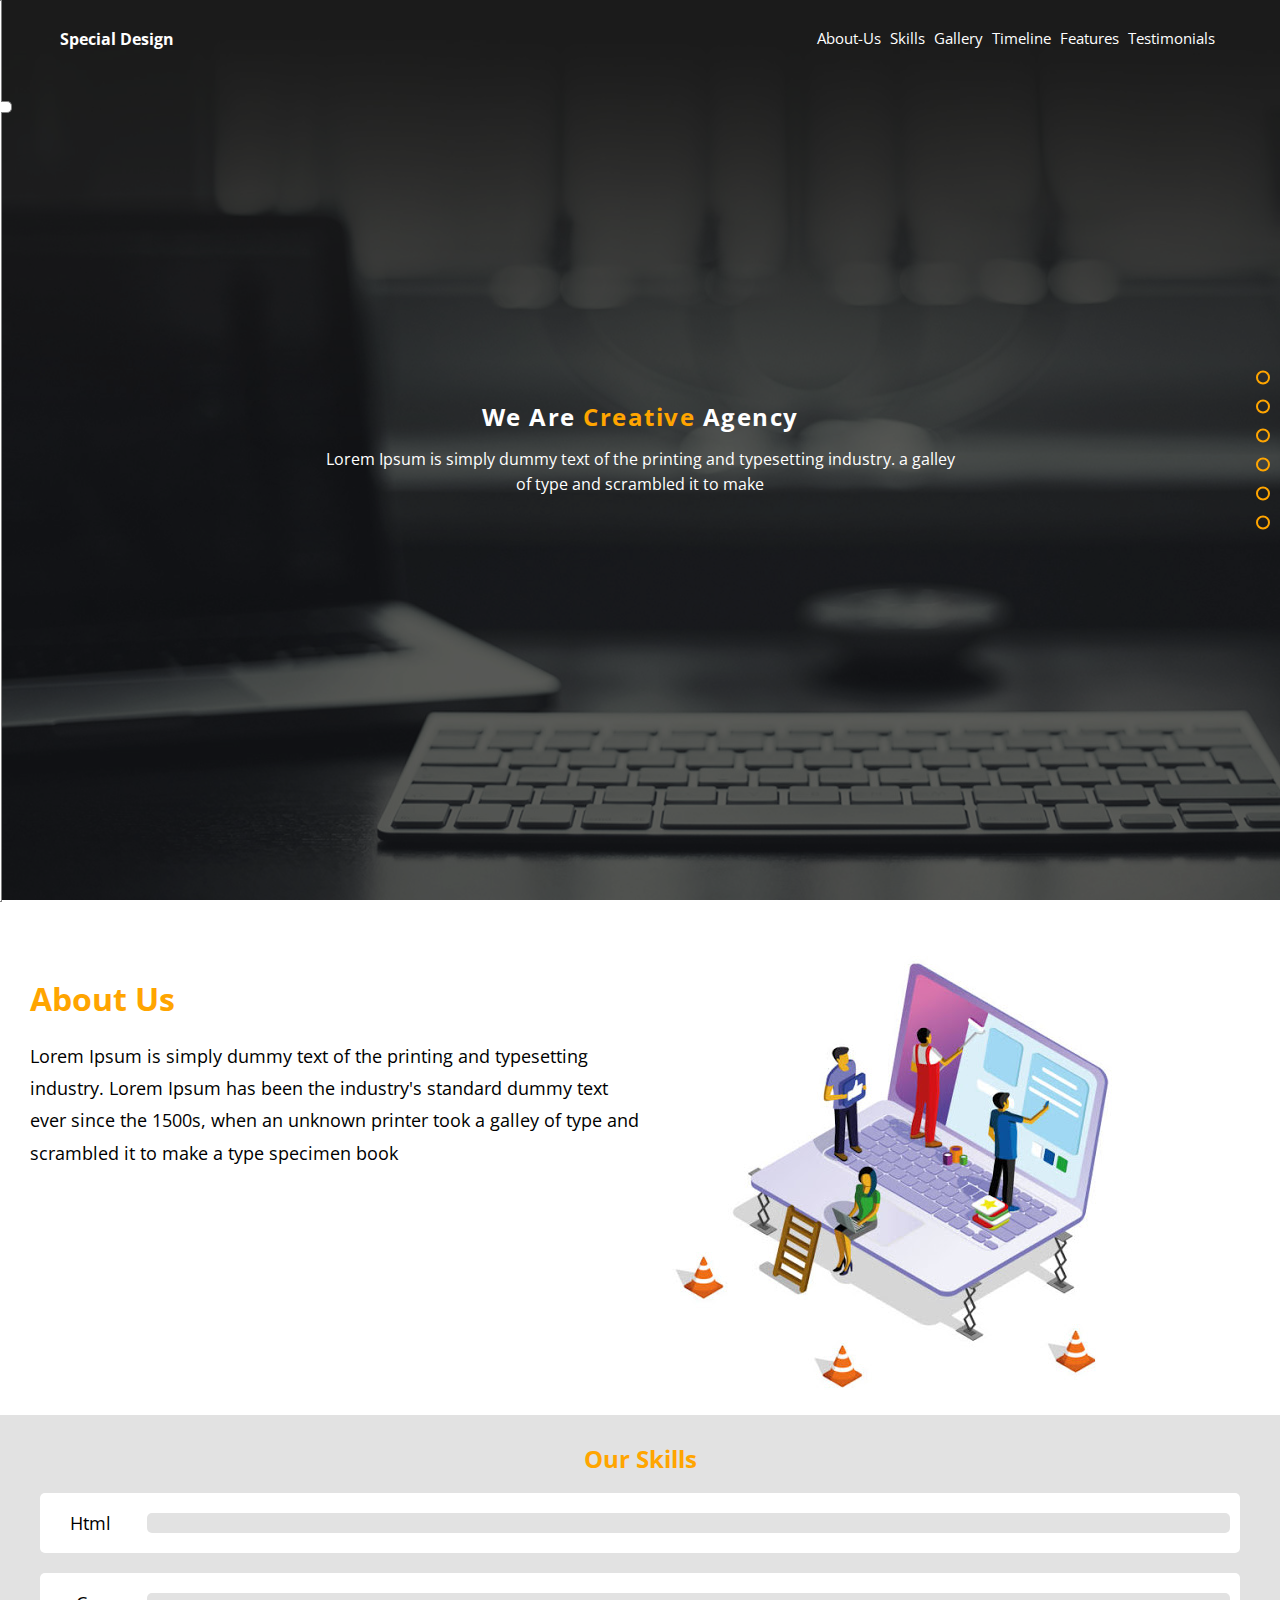
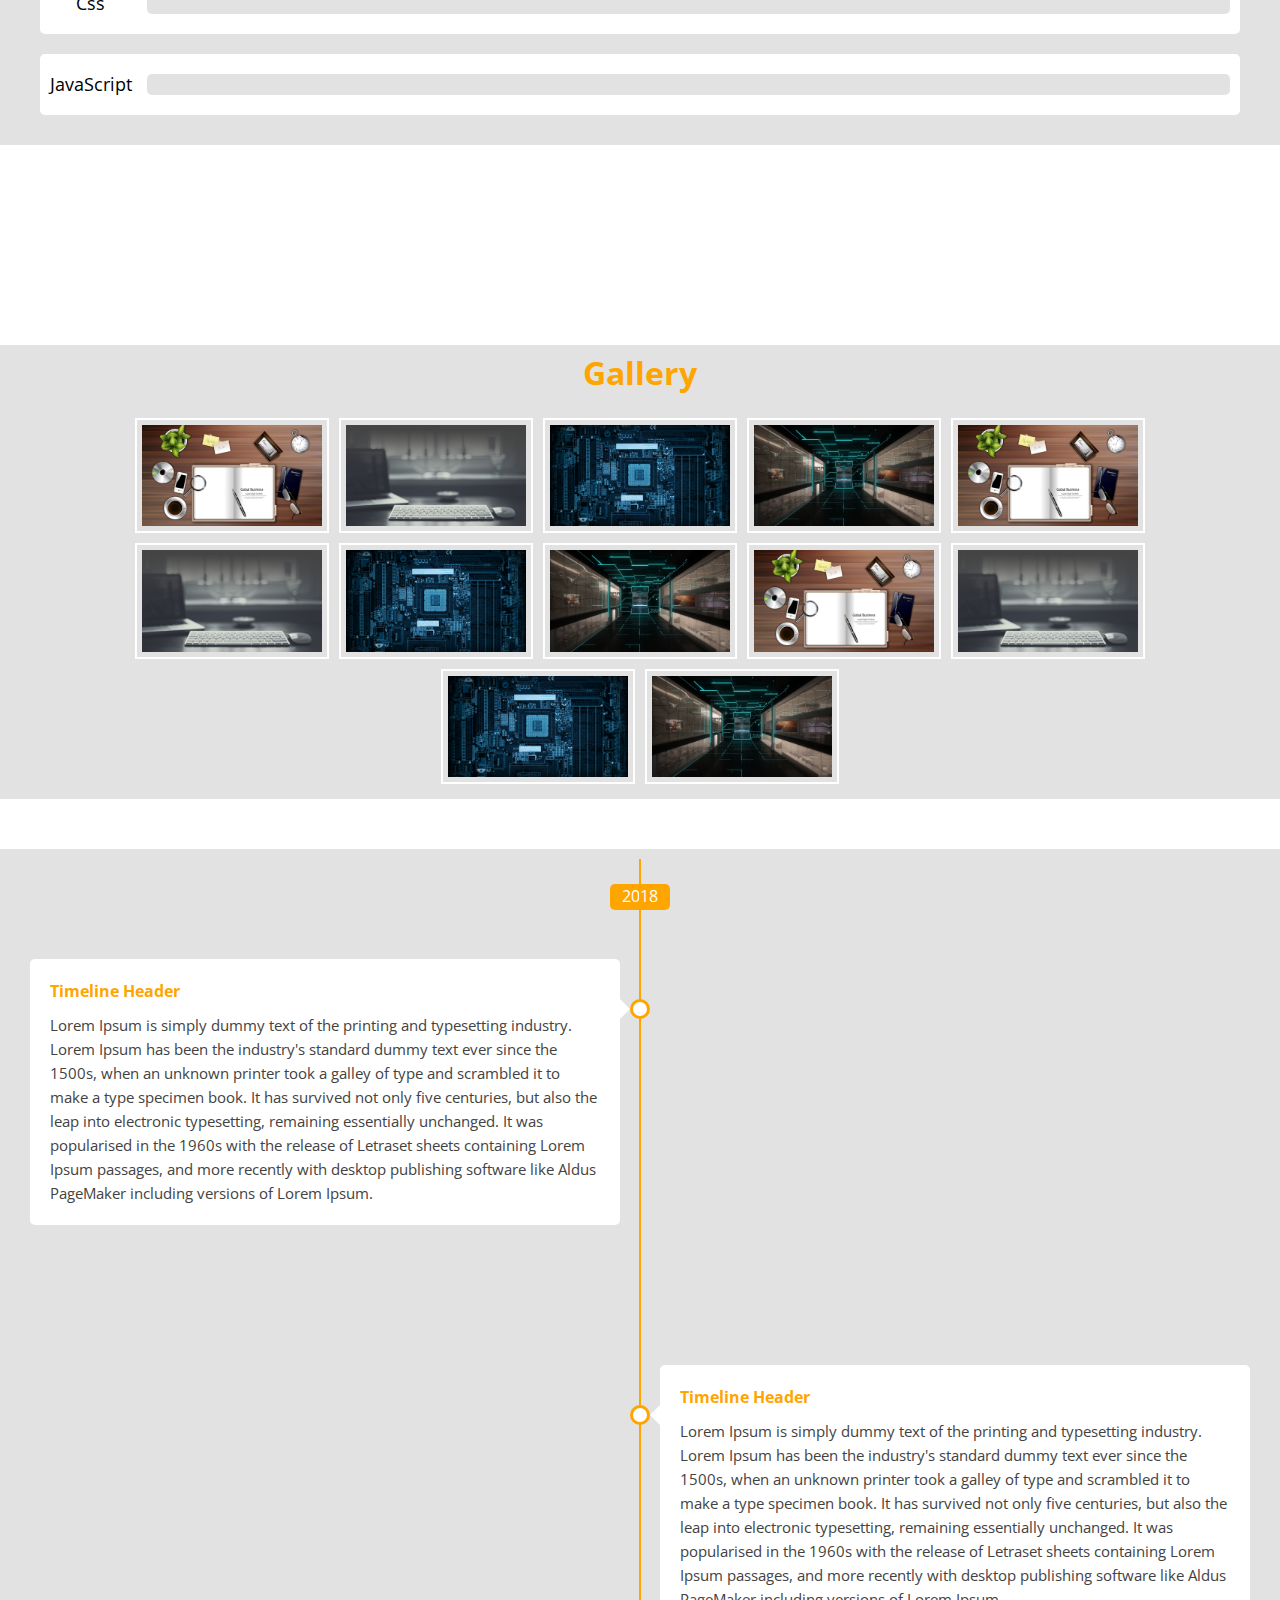
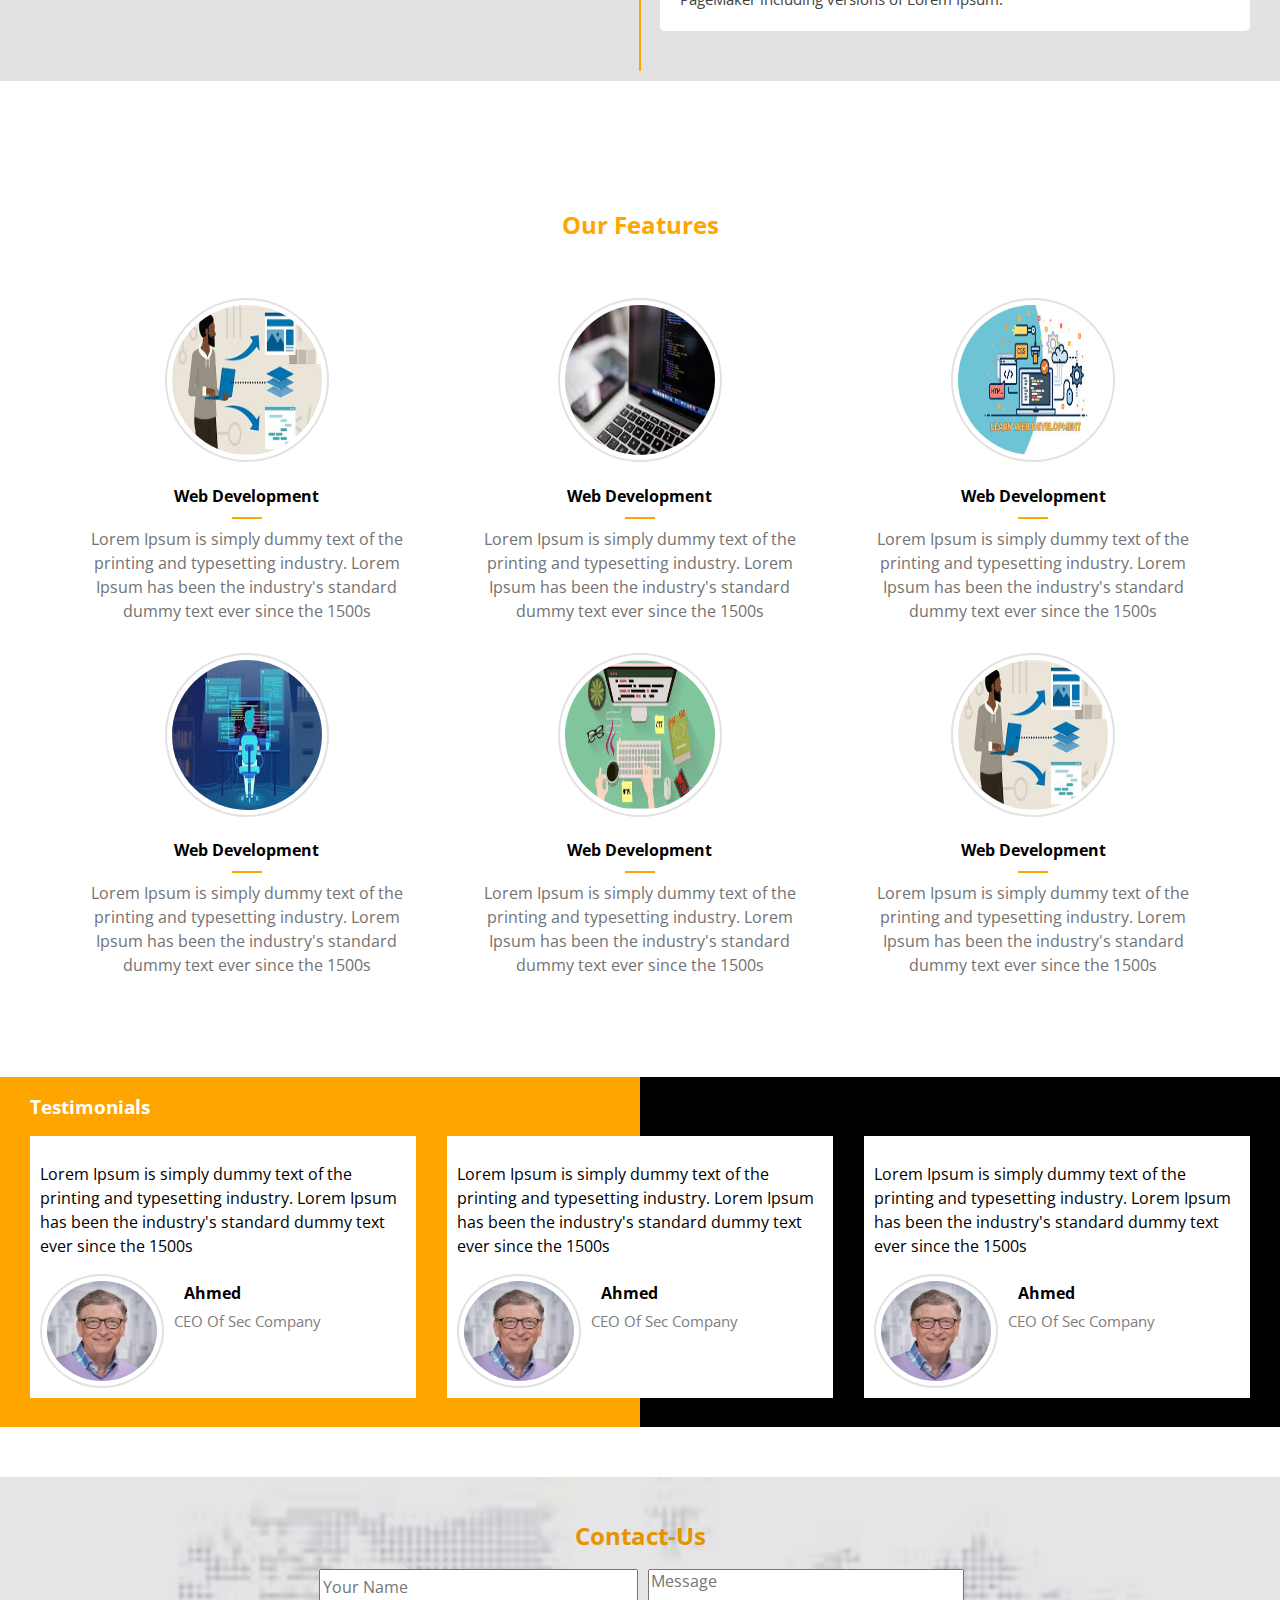
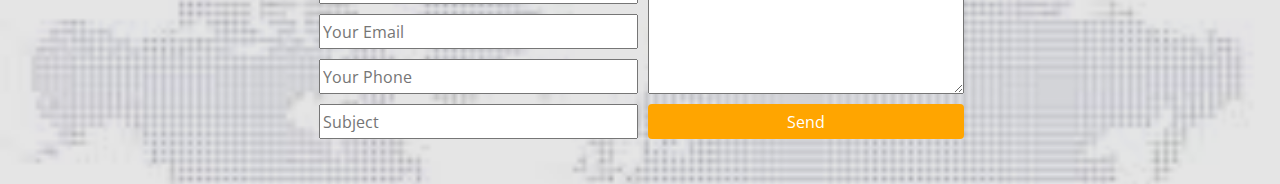
==== index.html @ 4c66651a "Rename project.html to index.html" ====
<!DOCTYPE html>
<html lang="en">
<head>
    <meta charset="UTF-8">
    <meta name="viewport" content="width=device-width, initial-scale=1.0">
    <title>Document</title>
</head>
<link rel="stylesheet" href="css/style.css">

<link rel="stylesheet" href="css/normalize.css">
<link rel="preconnect" href="https://fonts.gstatic.com">
<link rel="stylesheet" href="https://fonts.googleapis.com/css2?family=Open+Sans:wght@400;700&display=swap" >
<link rel="stylesheet" href="https://pro.fontawesome.com/releases/v5.10.0/css/all.css" integrity="sha384-AYmEC3Yw5cVb3ZcuHtOA93w35dYTsvhLPVnYs9eStHfGJvOvKxVfELGroGkvsg+p" crossorigin="anonymous"/>

<body style="font-family: 'Open Sans', sans-serif;">
    <!-- start settings box -->
    <div class="settings-box">
        <div class="settings-toggle">
            <i class="fas fa-cog"></i>
        </div>
        <h4>Colors</h4>
        <ul class="colors">
            <li style="background-color: orange;"></li>
            <li style="background-color: red;"></li>
            <li style="background-color: green;"></li>
            <li style="background-color: rgb(17, 131, 184);"></li>
        </ul>
        <h4>Random Backgrouds</h4>
        <div class="choice">
            <span class="active choices" data-randBack="yes">Yes</span>
            <span class="choose" data-randBack='choose'>Choose One</span>
        </div>
        <div class="backImages">
            <img class="choices" src="./images/0.jpg">
            <img class="choices" src="./images/1.jpg">
            <img class="choices" src="./images/2.jpg">
            <img class="choices" src="./images/3.jpg">
        </div>
        <button class="reset-options">Reset Options</button>
    </div>
    <!-- end settings box -->

    <!-- start bullets -->
    <div class="bullets">
        <div class="bullet" data-section="about-us">
            <div class="tooltip">About Us</div>
        </div>
        <div class="bullet" data-section="our-skills">
            <div class="tooltip">Skills</div>
        </div>
        <div class="bullet" data-section="gallery">
            <div class="tooltip">Gallery</div>
        </div>
        <div class="bullet" data-section="timeline">
            <div class="tooltip">Timeline</div>
        </div>
        <div class="bullet" data-section="testimonials">
            <div class="tooltip">Testimonials</div>
        </div>
        <div class="bullet" data-section="our-features">
            <div class="tooltip">Features</div>
        </div>
    </div>
    <!-- end bullets -->

    <!-- start landing page -->
    <div class="landing-page">
        <div class="overlay"></div>
        <div class="container">
            <div class="header-area">
                <div class="logo">Special Design </div>
                <div class="links-container">
                    <button>
                        <span></span>
                        <span></span>
                        <span></span>
                    </button>
                    <ul class="links">
                        <li><a href="" data-section="about-us">About-Us</a></li>
                        <li><a href="" data-section="our-skills">Skills</a></li>
                        <li><a href="" data-section="gallery">Gallery</a></li>
                        <li><a href="" data-section="timeline">Timeline</a></li>
                        <li><a href="" data-section="our-features">Features</a></li>
                        <li><a href="" data-section="testimonials">Testimonials</a></li>
                    </ul>
                </div>
            </div>
        </div>
        <div class="introduction-text">
            <h1>We Are <span>Creative</span> Agency</h1>
            <p>Lorem Ipsum is simply dummy text of the printing and typesetting industry. a galley of type and scrambled it to make </p>
        </div>
    </div>
    <!-- end landing page -->

    <!-- start about-us -->
    <div class="container">
        <div class="about-us">
            <div class="about-us-text">
                <h1 class="about-us-title">About Us</h1>
                <p>Lorem Ipsum is simply dummy text of the printing and typesetting industry. Lorem Ipsum has been the industry's standard dummy text ever since the 1500s, when an unknown printer took a galley of type and scrambled it to make a type specimen book</p>
            </div>
            <div class="about-img">
                <img src="./images/aboutUs.jpg" alt="">
            </div>
        </div>
    </div>
    <!-- end about-us -->
    <!-- start our skills -->
    <div class="our-skills">
        <div class="container">
            <h2>Our Skills</h2>
            <div class="skill">
                <div class="skill-name">Html</div>
                <div class="skill-progress">
                    <span data-progress="80%"></span>
                </div>
            </div>
            <div class="skill">
                <div class="skill-name">Css</div>
                <div class="skill-progress">
                    <span data-progress="60%"></span>
                </div>
            </div>
            <div class="skill">
                <div class="skill-name">JavaScript</div>
                <div class="skill-progress">
                    <span data-progress="70%"></span>
                </div>
            </div>
        </div>
    </div>
    <!-- end our skills -->
    <div class="gallery" >
        <div class="container">
            <h1 class="gallery-heading">Gallery</h1>
            <div class="images">
                <img src="./images/0.jpg" alt="">
                <img src="./images/1.jpg" alt="">
                <img src="./images/2.jpg" alt="">
                <img src="./images/3.jpg" alt="">
                <img src="./images/0.jpg" alt="">
                <img src="./images/1.jpg" alt="">
                <img src="./images/2.jpg" alt="">
                <img src="./images/3.jpg" alt="">
                <img src="./images/0.jpg" alt="">
                <img src="./images/1.jpg" alt="">
                <img src="./images/2.jpg" alt="">
                <img src="./images/3.jpg" alt="">
            </div>
        </div>
    </div>

    <div class="timeline">
        <div class="container">
            <div class="timeline-content">
                <div class="content left">
                    <h4>Timeline Header</h4>
                    <p>
                        Lorem Ipsum is simply dummy text of the printing and typesetting industry. Lorem Ipsum has been the industry's standard dummy text ever since the 1500s, when an unknown printer took a galley of type and scrambled it to make a type specimen book. It has survived not only five centuries, but also the leap into electronic typesetting, remaining essentially unchanged. It was popularised in the 1960s with the release of Letraset sheets containing Lorem Ipsum passages, and more recently with desktop publishing software like Aldus PageMaker including versions of Lorem Ipsum.
                    </p>
                </div>
                <div class="clearfix"></div>
                <div class="content right">
                    <h4>Timeline Header</h4>
                    <p>
                        Lorem Ipsum is simply dummy text of the printing and typesetting industry. Lorem Ipsum has been the industry's standard dummy text ever since the 1500s, when an unknown printer took a galley of type and scrambled it to make a type specimen book. It has survived not only five centuries, but also the leap into electronic typesetting, remaining essentially unchanged. It was popularised in the 1960s with the release of Letraset sheets containing Lorem Ipsum passages, and more recently with desktop publishing software like Aldus PageMaker including versions of Lorem Ipsum.
                    </p>
                </div>
                <div class="clearfix"></div>
            </div>
        </div>
    </div>

    <!-- start our features -->
    <div class="our-features">
        <h2>Our Features</h2>
        <div class="container">
            <div class="dept">
                <img src="./logos/0.jpg" alt="">
                <h4>Web Development</h4>
                <p>Lorem Ipsum is simply dummy text of the printing and typesetting industry. Lorem Ipsum has been the industry's standard dummy text ever since the 1500s</p>    
            </div>
            <div class="dept">
                <img src="./logos/1.jpg" alt="">
                <h4>Web Development</h4>
                <p>Lorem Ipsum is simply dummy text of the printing and typesetting industry. Lorem Ipsum has been the industry's standard dummy text ever since the 1500s</p>    
            </div>
            <div class="dept">
                <img src="./logos/2.jpg" alt="">
                <h4>Web Development</h4>
                <p>Lorem Ipsum is simply dummy text of the printing and typesetting industry. Lorem Ipsum has been the industry's standard dummy text ever since the 1500s</p>    
            </div>
            <div class="dept">
                <img src="./logos/3.jpg" alt="">
                <h4>Web Development</h4>
                <p>Lorem Ipsum is simply dummy text of the printing and typesetting industry. Lorem Ipsum has been the industry's standard dummy text ever since the 1500s</p>    
            </div>
            <div class="dept">
                <img src="./logos/4.jpg" alt="">
                <h4>Web Development</h4>
                <p>Lorem Ipsum is simply dummy text of the printing and typesetting industry. Lorem Ipsum has been the industry's standard dummy text ever since the 1500s</p>    
            </div>
            <div class="dept">
                <img src="./logos/0.jpg" alt="">
                <h4>Web Development</h4>
                <p>Lorem Ipsum is simply dummy text of the printing and typesetting industry. Lorem Ipsum has been the industry's standard dummy text ever since the 1500s</p>    
            </div>
        </div>
    </div>
    <!-- end our features -->

    <!-- start testimonials -->
    <div class="testimonials">
        <div class="container">
            <h3>Testimonials</h3>
            <div class="ts-boxes">
                <div class="ts-box">
                    <p>Lorem Ipsum is simply dummy text of the printing and typesetting industry. Lorem Ipsum has been the industry's standard dummy text ever since the 1500s</p>
                    <div class="second-part">
                        <img src="./images/bill.jpg" alt="">
                        <div class="person-info">
                            <h4>Ahmed</h4>
                            <span>CEO Of Sec Company</span>
                        </div>
                    </div>
                </div>
                <div class="ts-box">
                    <p>Lorem Ipsum is simply dummy text of the printing and typesetting industry. Lorem Ipsum has been the industry's standard dummy text ever since the 1500s</p>
                    <div class="second-part">
                        <img src="./images/bill.jpg" alt="">
                        <div class="person-info">
                            <h4>Ahmed</h4>
                            <span>CEO Of Sec Company</span>
                        </div>
                    </div>
                </div>
                <div class="ts-box">
                    <p>Lorem Ipsum is simply dummy text of the printing and typesetting industry. Lorem Ipsum has been the industry's standard dummy text ever since the 1500s</p>
                    <div class="second-part">
                        <img src="./images/bill.jpg" alt="">
                        <div class="person-info">
                            <h4>Ahmed</h4>
                            <span>CEO Of Sec Company</span>
                        </div>
                    </div>
                </div>
            </div>
        </div>
    </div>
    <!-- end testimonials -->

    <!-- start contact-us -->
    <div class="contact-us">
        <div class="overlay"></div>
        <h2>Contact-Us</h2>
        <div class="fields">
            <div class="left">
                <input class="ssss" type="text" placeholder="Your Name">
                <input type="email" placeholder="Your Email">
                <input type="number" placeholder="Your Phone">
                <input type="text" placeholder="Subject">
            </div>
            <div class="right">
                <textarea name="message" placeholder="Message" ></textarea>
                <button>Send</button>
            </div>
            <div class="clearfix"></div>
        </div>
    </div>
    <!-- end contact-us -->





    
    <script src="js/plugins.js"></script>    
</body>
</html>
---- css/style.css ----
:root{
    --main-color : orange ;
    --second-color : rgb(226, 226, 226);
}

body{
    height: 4000px;
    overflow-x: hidden;
}
.container {
    padding: 0 30px;
}

/* start settings box */
.settings-box {
    position: fixed;
    width: 200px;
    left: -200px;
    top: 0;
    z-index: 9999;
    background-color: white;
    height: 100vh;
    transition: .5s;
    border: 1px solid gray;
}
.open {
    left: 0;
}
.settings-box .settings-toggle{
    color: black;
    position: relative;
    left: 200px;
    top: 100px;
    background-color: white;
    padding: 5px;
    border-top-right-radius: 5px;
    border-bottom-right-radius: 5px;
    border: 1px solid gray;
    border-left: none;
    cursor: pointer;
    width: fit-content;
}
.settings-box h4{
    padding: 0 ;
    margin: 0;
    text-align: center;
}
.settings-box .colors {
    list-style: none;
    padding: 0px;
    text-align: center;
}
.settings-box .colors li{
    display: inline-block;
    width: 20px;
    height: 20px;
    border-radius: 50%;
    opacity: .5;
    cursor: pointer;
}
.settings-box .colors .active-color {
    opacity: 1;
}

.settings-box h4:nth-of-type(2){
    margin: 10px 0;
}
.settings-box .choice {
    text-align: center;
}
.settings-box .choice span {
    margin-left: 10px;
    background-color: black;
    color: white;
    padding: 2px 5px;
    border-radius: 4px;
    cursor: pointer;
    opacity: .5;
    font-size: 15px;
}

.settings-box .choice .active {
    opacity: 1;
}

.settings-box .backImages{
    display: none;
    padding-top: 5px;
    flex-direction: row;
    flex-wrap: wrap;
    justify-content: center;
}

.settings-box .backImages img {
    width: 70px;
    height: 70px;
    padding: 5px;
    margin: 5px;
    border-radius: 10px;
    opacity: .5;
    cursor: pointer; 
}

.settings-box .backImages .active {
    opacity: 1;
    border: 2px solid red;
    padding: 1px;
}

.reset-options{
    display: block;         /* عشان المارجين يطبق عليه */
    margin: 20px auto;
    padding: 8px;
    color: white;
    background-color: red;
    border-radius: 5px;
    border: none;
    cursor: pointer;
}
/* end settings box */

/* start header and landing page */
.landing-page {
    background-image: url('../images/1.jpg');
    background-size: cover ;
    min-height: 100vh; /* عشان يبقى كبير جدا و اعرف اصمم بدل م ياخد مساحة الكونتنت بس */
    position: relative;
    z-index: 0;
}

.landing-page .overlay{
    position: absolute;
    z-index: 1;
    background-color: rgba(0, 0, 0 ,.6);
    width: 100%;  
    height: 100%;
    /* كان لازم اعمل ويدث و هايت عشان ده ديف فاضى ف ملوش مساحة .. ف لازم احددها انا و طبعا عاوز يملى الاب كله  */
}

.landing-page .header-area {
    position: relative;   /* عملتها بس عشان اقدر استخدم خاصية زد اندكس .. و مينفعش ابسوليوت عشان هتبوظ الدنيا .. لازم ريلاتيف عشان مش هتغير حاجة  */
    z-index: 2;         /* عشان يبقى الكلام فوق كل حاجة  */
    color: white;
    display: flex;
    padding: 15px;
}

.landing-page .container{
    position: relative;
    z-index: 3;
}
.header-area .logo {
    width: 300px;
    padding: 15px;
    font-weight: bold;
}

.header-area .links-container{
    width: 100%;
    text-align: right;
}
.header-area .links-container button{
    margin-top:10px ;
    padding: 0;
    border: none;
    background-color: transparent;
    display: none;
    cursor: pointer;
    position: relative;
}
.header-area .links-container button span{
    background-color: white;
    display: block;
    width: 17px;
    height: 3px;
    margin: 3px 0px;
}

.header-area .links-container .links{
    list-style: none;
    display: block;
    flex-grow: 1;        /* عشان الليست دى تاخد كل الباقى من مساحة البوكس .. لان الفليكس افتراضيا هيقسمها على حسب الكونتنت */
    font-size: 15px;
    padding-right: 20px;  
    max-width: 95%;
}



/* ف الاول العنوان و ال ليست مكانوش قصاد بعض .. و عشان نخليهم قصاد بعض لازم نظبط مجموع المارجين و البادنج 
    بتاع كل واحد فيهم .. المهم ف الاخر مجموع المارجين و البادنج بتاع ده يساوى مجموع المارجين و البادنج بتاع ده 
    ف الحالة دى احنا لقينا ان الليست محطوطلها افتراضيا مارجين ب 15 من خلال مكتبة 
    normalize.css 
    ف بالتالى انا اتصرف عالاساس ده 
    و اللى حصل انى خليت كل واحد فيهم مجموعه 30 بكسل ف جم قصاد بعض  
*/

.header-area .links li {
    display: inline;
    margin-left: 5px;
}

.header-area .links li a {
    text-decoration: none;
    color: white;
    transition: .5s;
}
.header-area .links li a:hover ,
.header-area .links li .active  {
    color: var(--main-color) ;
}

.header-area .links-container button::before{
    content: '';
    border-style: solid;
    border-width: 7px;
    border-color: transparent transparent white transparent;
    position: absolute;
    top: 21px;
    left: 2px;
    display: none;
}
.header-area .links-container .menu-active::before{
    display: block;
}
.introduction-text {
    position: absolute;
    left: 50%;
    top: 50%;
    transform: translate(-50%,-50%);
    /*
    دي طريقة توسيط العنصر رأسيا و افقيا فى نفس الوقت
    و معملتهاش بطريقة الفليكس لان هو مش جوا كونتينر عشان اقدر اعمل كدة 
    و فى نفس الوقت مينفعش اعمل 
    margin : 0 auto
    لان ده هيوسطهولى افقيا بس لان بردو هو مش جوا كونتينر 
    ف بالتالى دى الطريقة الوحيدة 
    و هى ان اعمله بوسيشن ابسوليوت 
    و اعمله ليفت و توب 50 و بعدين اعمل ترانسفورم بالسالب  
    */
    text-align: center;
    z-index: 2;
    color: white;
}

.introduction-text h1 {
    letter-spacing: 1.5px;
    width: 100%;
    text-align: center;
    font-size: 24px;
}

.introduction-text h1 span {
    color: var(--main-color);
}

.introduction-text p {
    line-height: 1.6;
    font-size: 16px;
    width: 100%;
    text-align: center;
}


/* end header and landing page */

/* start about-us */
.about-us{
    display: flex;
    align-items: flex-start;
}

.about-us-text{
    padding-top: 60px;
    flex-basis: 50%;
}
.about-us-text .about-us-title{
    color: var(--main-color);
}
.about-us-text p{
    line-height: 1.8;
    font-size: 18px;
}
.about-us .about-img {
    flex-basis: 50%;
}

/* end about-us */


/* start our skills */
.our-skills{
    background-color: var(--second-color);
    margin-bottom: 200px;
    padding: 10px;
}
.our-skills h2{
    color: var(--main-color);
    text-align: center;
}

.our-skills .skill {
    display: flex;
    padding: 20px 10px ;
    background-color: white;
    margin-bottom: 20px;
    border-radius: 5px;
}
.our-skills .skill .skill-name {
    font-size: 18px;
    padding-right: 15px;
    flex-basis: 7%;
    text-align: center;

}
.our-skills .skill .skill-progress{
    background-color: var(--second-color) ; 
    flex-basis: 93%;
    border-radius: 5px;
    position: relative;
    overflow: hidden;       /* عشان السبان الجاية دى هتغطي الديف كله بدون النظر للراديس .. ف انا عاوز الحتة الزيادة دى تتمسح */
}
.our-skills .skill .skill-progress span{
    position: absolute;
    top : 0; 
    left: 0;
    width: 0%;
    height: 100%;
    transition: all 1s;
    background-color: var(--main-color); 
}
/* end our skills */


/* start gallery section */
.gallery{
    background-color: var(--second-color);
    padding: 10px;
}
.images{
    display: flex;
    flex-wrap: wrap;
    justify-content: center;
}
.gallery-heading {
    text-align: center;
    color: var(--main-color);
    padding: 0;
    margin-top: 0;
}
.images img{
    display: inline-block;
    width: 180px;
    margin: 5px;
    cursor: pointer;
    border: 2px solid white;
    padding: 5px;
}
.popup-up-overlay{
    width: 100%;
    height: 100%;
    background-color: rgba(0, 0, 0 , 0.6);
    position: fixed;
    top: 0;
    left: 0;
    z-index: 1000;
}
.popup-box{
    position: fixed;
    left: 50%;
    top:50% ; 
    transform: translate(-50%,-50%);
    border: 15px solid white;
    z-index:1001 ;
}

.popup-box .popup-img{
    max-width: 100%;
}
.popup-box .close-span {
    position: absolute;
    right: -30px;
    top: -27px;
    color: white;
    font-size: large;
    font-weight: bold;
    z-index: 1002;
    padding: 8px;
    background-color: var(--main-color);
    border-radius: 50%;
    cursor: pointer;
}
/* end gallery section */

/* start timeline */
/* السكشن ده مهم جدا جدا عشان كل الشغل فيه بال فلوت */

.timeline{
    background-color: var(--second-color);
    margin-top: 50px;
    overflow: auto;
    padding: 10px 0; 

}
.timeline .timeline-content {
    position: relative;
}
.timeline .timeline-content::before{
    content: '';
    position: absolute;
    width: 2px;
    height: 100%;
    background-color: var(--main-color);  /* لازم باك جراوند مينفعش كلار لان مفيش كونتنت */
    left : 50% ; 
    margin-left: -1px;
    z-index: 2;
    /*
    دى طريقة تانية للتوسيط غير اللى انا عاملها 
    left: 50%;
    top: 50%;
    transform: translate(-50%,-50%);
    */
}
.timeline .timeline-content::after{
    content: '2018';
    position: absolute;
    color: white;
    text-align: center;
    width: 60px;
    height: 20px;
    background-color: var(--main-color); 
    left : 50% ; 
    margin-left: -30px;
    top: 25px;
    padding: 3px 0;
    border-radius: 5px;
}
.timeline .timeline-content .content {
    width: calc(50% - 60px);
    line-height: 1.5;
    position: relative;
    margin-bottom: 40px;
    margin-top: 100px;
    background-color: white;
    padding: 20px;
    border-radius: 5px;
}

.timeline .timeline-content .content h4 {
    color: var(--main-color);
    margin: 0 0 10px;
}

.timeline .timeline-content .content p {
    color: rgb(66, 66, 66);
    margin: 0;
    font-size: 15px;
    line-height: 1.6;
}

.timeline .timeline-content .left {
    float:left;
}

.timeline .timeline-content .right {
    float: right;
}


/* كود الدايرة  */
.timeline .timeline-content .left::before ,
.timeline .timeline-content .right::before {
    content: '';
    background-color: white;
    width: 14px;
    height: 14px;
    border: 3px solid var(--main-color);
    border-radius: 50%;
    position: absolute;
    top: 40px;
    right: -30px;
    z-index: 3;
}

.timeline .timeline-content .right::before {
    left: -30px;
}


/* كود السهم */
.timeline .timeline-content .left::after,
.timeline .timeline-content .right::after {
    content: '';
    position: absolute;
    top: 40px;              /* عشان تبقى قصاد الدايرة */
    right: -20px;
    border-style:solid ;
    border-width: 10px;
    border-color: transparent transparent transparent white; /* دى تقسيمة مثلثات و ترانسبيرنت يعنى شفاف */
}

.timeline .timeline-content .right::after {
    right: auto;        /* عشان اخفى عمل اللى فوقها */
    left: -20px;
    border-color: transparent white transparent transparent; 
}

/* عشان الغى عمل ال فلوت */
.clearfix{
    clear: both;
}

/* end timeline */


/* start our features */
.our-features{
    margin-top: 50px;
    padding: 50px 0;
}
.our-features h2{
    text-align: center;
    color: var(--main-color);
    padding: 10px 0 40px;
}
.our-features .container {
    display: flex;
    flex-wrap: wrap;
    justify-content: center;
    padding: 0 50px;
}

.our-features .container .dept {
    flex-basis: calc((100/3)*1%);
    text-align: center;
    margin-bottom: 30px;
}
.our-features .container .dept h4 {
    font-weight: bold;
    position: relative;

}

/* الخط الازرق اللى تحت العناوين */
.our-features .container .dept h4::before {
    content: '';
    position: absolute;
    height: 2px;
    width: 30px;
    left: 50%;
    margin-left:-15px;
    top: 30px;
    background-color: var(--main-color);
}

.our-features .container .dept img {
    width: 150px;
    height: 150px;
    border-radius: 50%;
    padding: 5px;
    border: 2px solid var(--second-color);
    
}
.our-features .container .dept p {
    width: 90%;
    margin: 0 auto;
    line-height: 1.5;
    color: rgb(114, 114, 114);
}

/* end our features */

/* start testimonials */
.testimonials{
    position: relative;
    padding-top: 20px ;
    margin-bottom: 50px;
    min-height: 350px;
    overflow: hidden;
}
.testimonials::before {
    content: '';
    width: 50%;
    height: 100%;
    background-color: var(--main-color);   
    position: absolute; 
}
.testimonials::after{
    content: '';
    height: 100%;
    width: 50%;
    background-color: black;    
    position: absolute; 
    left: 50%;
}
.testimonials .container{
    position: absolute;
    z-index: 2;
}
.testimonials .container h3{
    color: white;
}
.testimonials .container .ts-boxes{
    display: flex;
    justify-content: space-between;
    flex-wrap: wrap;
}
.testimonials .container .ts-boxes .ts-box{
    background-color: white;
    flex-basis: calc(90%/3);
    padding: 10px;
}
.testimonials .container .ts-boxes .ts-box>p{
    background-color: white;
    line-height: 1.5;
}


.testimonials .container .ts-boxes .ts-box .second-part{
    display: flex;
    justify-content: flex-start;
}

.testimonials .container .ts-boxes .ts-box .second-part img{
    flex-basis: 30%;
    height: 100px;
    border-radius: 50%;
    padding: 5px;
    border: 2px solid var(--second-color);
    margin-right: 10px;
}

.testimonials .container .ts-boxes .ts-box .second-part .person-info h4{
    text-align: left;
}
.testimonials .container .ts-boxes .ts-box .second-part .person-info h4{
    margin: 10px;
}
.testimonials .container .ts-boxes .ts-box .second-part .person-info span{
    font-size: 15px;
    color: gray;
}

/* end testimonials */


/* start bullets */
.bullets{
    position: fixed;
    z-index: 1000;
    right: 10px;
    top: 50%;
    transform: translateY(-50%);  /* هتتوسط عموديا */
}

.bullets .bullet {
    width: 10px;
    border-radius: 50%;
    height: 10px;
    border: 2px solid var(--main-color);
    background-color: transparent;
    position: relative;
    margin: 15px auto;
    cursor: pointer;
}
.bullets .bullet:hover .tooltip {
    display: block;
}
.bullets .bullet .tooltip {
    position: absolute;
    top: -7px;
    left: -120px;
    width: 103px;
    background-color: var(--main-color);
    color: white;
    margin-right: 60px;
    text-align: center;
    padding: 3px;
    border-radius: 2px;
    pointer-events: none;      /* دى اللى هتخلى اليوزر ميقدرش يقرب ناحية التولتيب */
    display: none;
}

/* السهم */
.bullets .bullet .tooltip::before{
    content: '';
    position: absolute;
    top: 4px;
    right: -14px;
    border-style: solid;
    border-width: 8px;
    border-color: transparent transparent transparent var(--main-color);
}
/* end bullets */

/* start contact-us */
.contact-us{
    margin-top: 50px;
    background-size: cover;
    background-image: url('../images/map.jpg');
    position: relative;
    padding-top: 25px;
    padding-bottom: 25px;
    padding-bottom: 45px;
}
.contact-us .overlay{
    width: 100%;
    height: 100%;
    position: absolute;
    left: 0;
    top: 0;
    background-color: rgba(0, 0, 0, .1);
    z-index: 1;
}
.contact-us h2{
    color: var(--main-color);
    text-align: center;
}

.contact-us .fields {
    display: grid;
    position: relative;
    z-index: 10;
    grid-template-areas: 
    'leftPart rightPart'
    ;
    grid-gap: 0 10px;
}
.contact-us .left {
    grid-area: leftPart;
    display: grid;
    grid-template-columns: 50% ; 
    justify-content: right;
    grid-template-rows: repeat(4,35px);
    grid-gap: 10px 0;
}

.contact-us .right {
    grid-area: rightPart;
    display: grid;
    grid-template-columns: 50% ; 
    grid-template-rows: 125px 35px ;
    grid-gap: 10px 0;
}

.contact-us .right button {
    border: none;
    background-color: var(--main-color);
    color: white;
    border-radius: 4px;
    cursor: pointer;
    height: 35px;
}
.contact-us input ,.contact-us textarea{
    outline: none;
}

.contact-us input:focus ,.contact-us textarea:focus{
    border: 2px solid var(--main-color);
}
.contact-us input:focus::placeholder ,.contact-us textarea:focus::placeholder{
    opacity: 0;
    transition: .4s;
}

/* end contact-us */

/* start media query*/
@media(max-width:576px){
    .introduction-text h1 {
        font-size: 18px;
    }
    .introduction-text p {
        margin-top: 10px;
    }
    .our-features .container .dept {
        flex-basis: 100%;
    }
}
@media(min-width:577px)and (max-width:768px){
    .introduction-text h1 {
        font-size: 22px;
    }
    .introduction-text p {
        font-size: 16px;
    }
    .our-features .container .dept {
        flex-basis: 50%;
    }
}
@media(max-width:777px){
    .about-us{
        display: block;
    }
    .about-us img{
        width: 100%;
    }
    .timeline .timeline-content::before {
        display: none;
    }
    .timeline .timeline-content .left ,
     .timeline .timeline-content .right {
        width: 90%;
        text-align: center;
    }
    .timeline .timeline-content .left::before ,
    .timeline .timeline-content .left::after ,
    .timeline .timeline-content .right::before ,
    .timeline .timeline-content .right::after  {
        display: none;
    }
    .contact-us .fields {
        grid-template-areas:
            'leftPart'
            'rightPart';
        grid-gap:20px ;    
    }
    .contact-us .left {
        grid-template-columns: 70%;
        justify-content: center; 
    }
    .contact-us input{
        outline: none;
        height: 22px;
    }
    .contact-us .right {
        grid-template-columns: 70%;
        justify-content: center;
    }
}
@media(max-width:991px){
    .header-area .links-container .links{
        display: none;
    }
    .header-area .links-container .open{
        list-style: none;
        display: block;
        flex-grow: 1;        
        font-size: 15px;
        padding-right: 20px; 
        position: absolute;
        background-color: white;
        padding: 20px;
        width: 100%;
        text-align: left;
        top: 45px;
        left: 0;
        border-radius: 7px;
    }
    .header-area .open li {
        display: block;
        margin-top: 10px;
        font-weight: bold;
    }
    .header-area .open li a {
        text-decoration: none;
        color: black;
        transition: .5s;
    }
    
    
    .header-area .links-container button{
        display: inline-block;
    }
}

@media(min-width:768px){
    
}
@media(min-width:992px){
    
}
@media(min-width:1200px){
    
}
/* end media query */
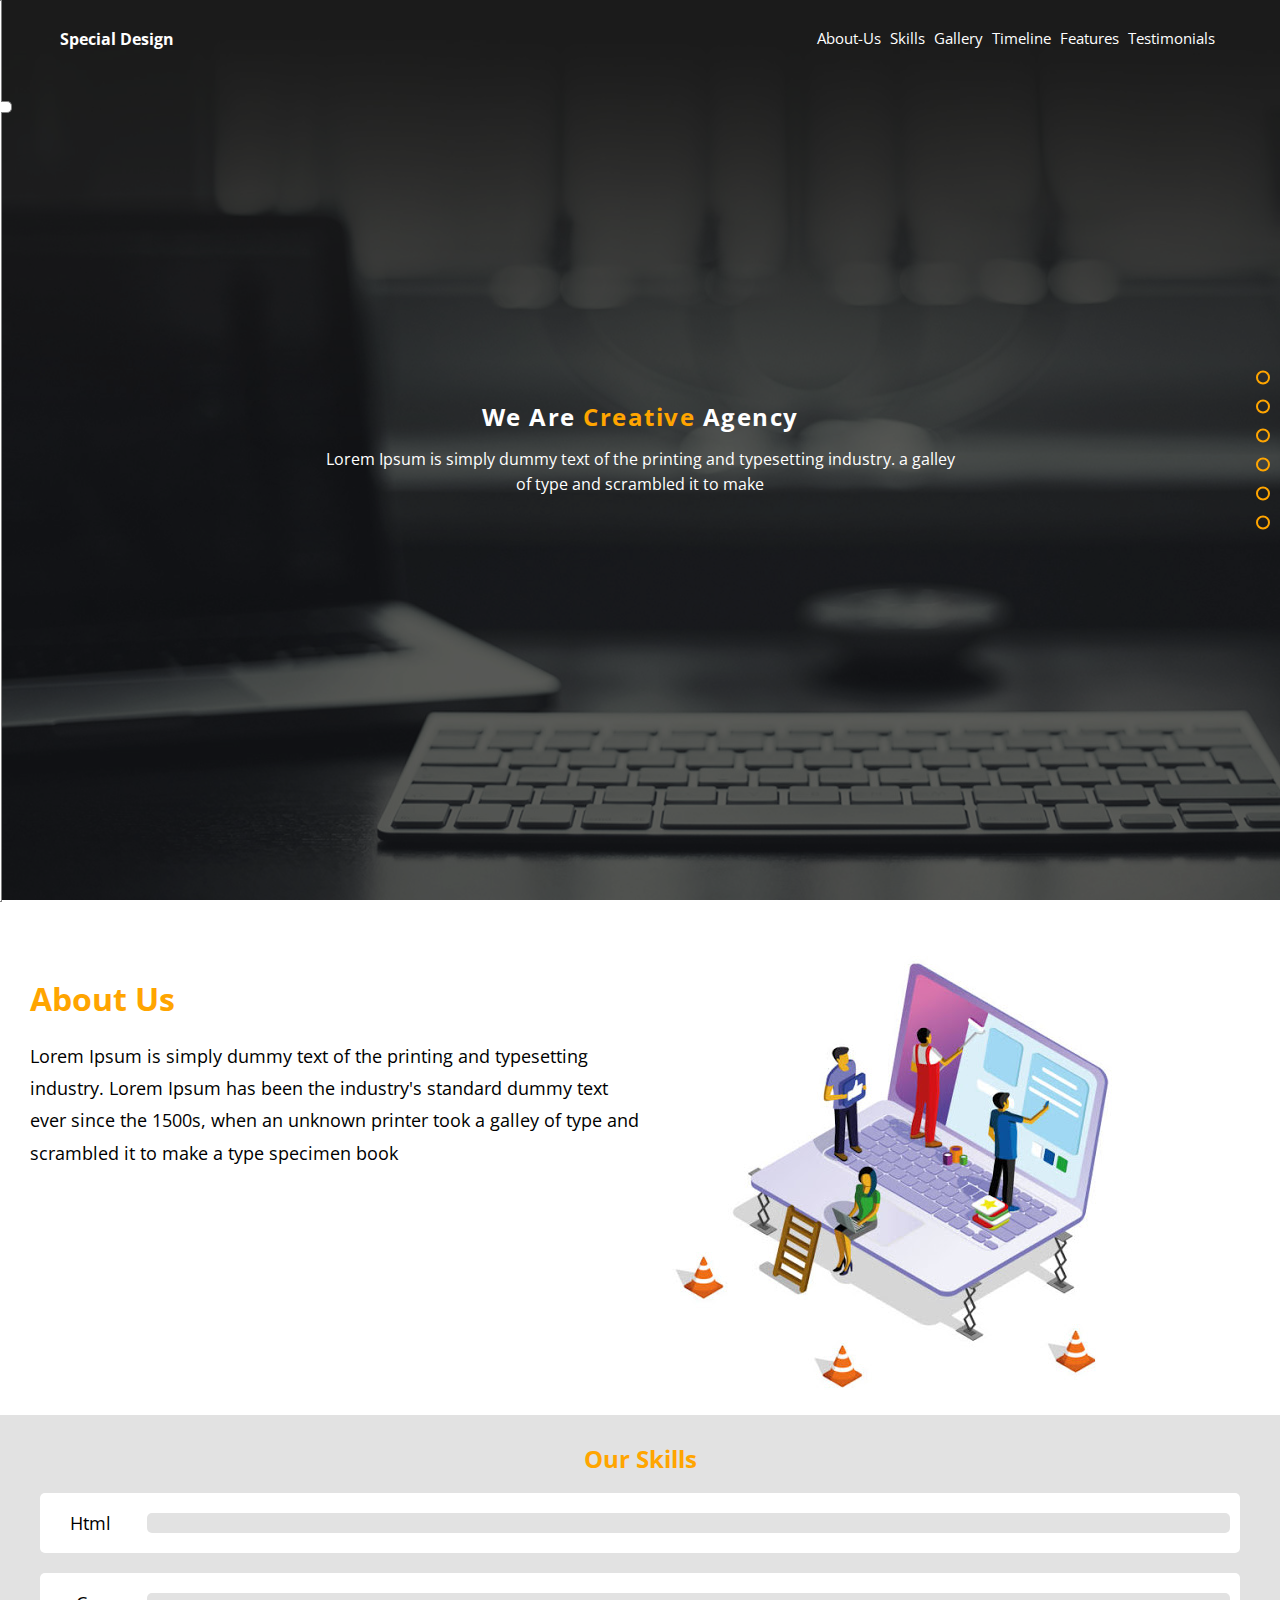
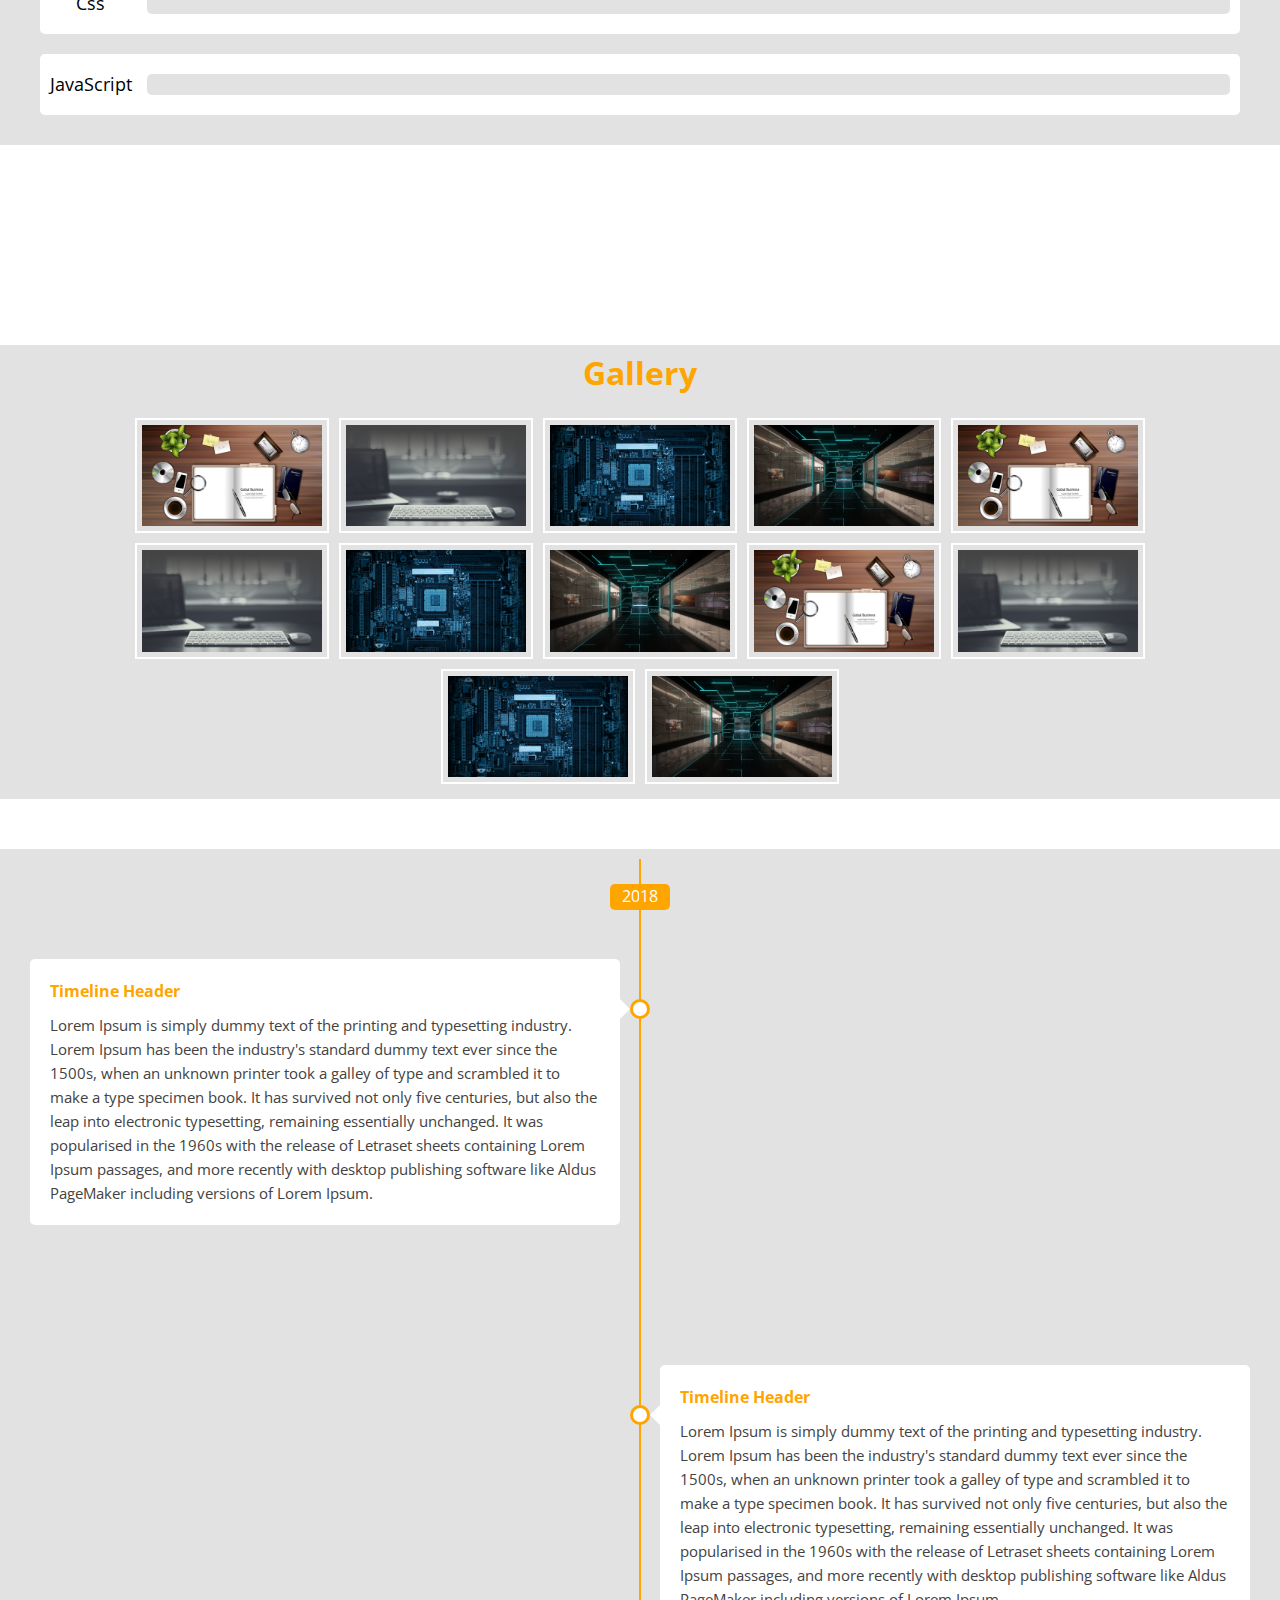
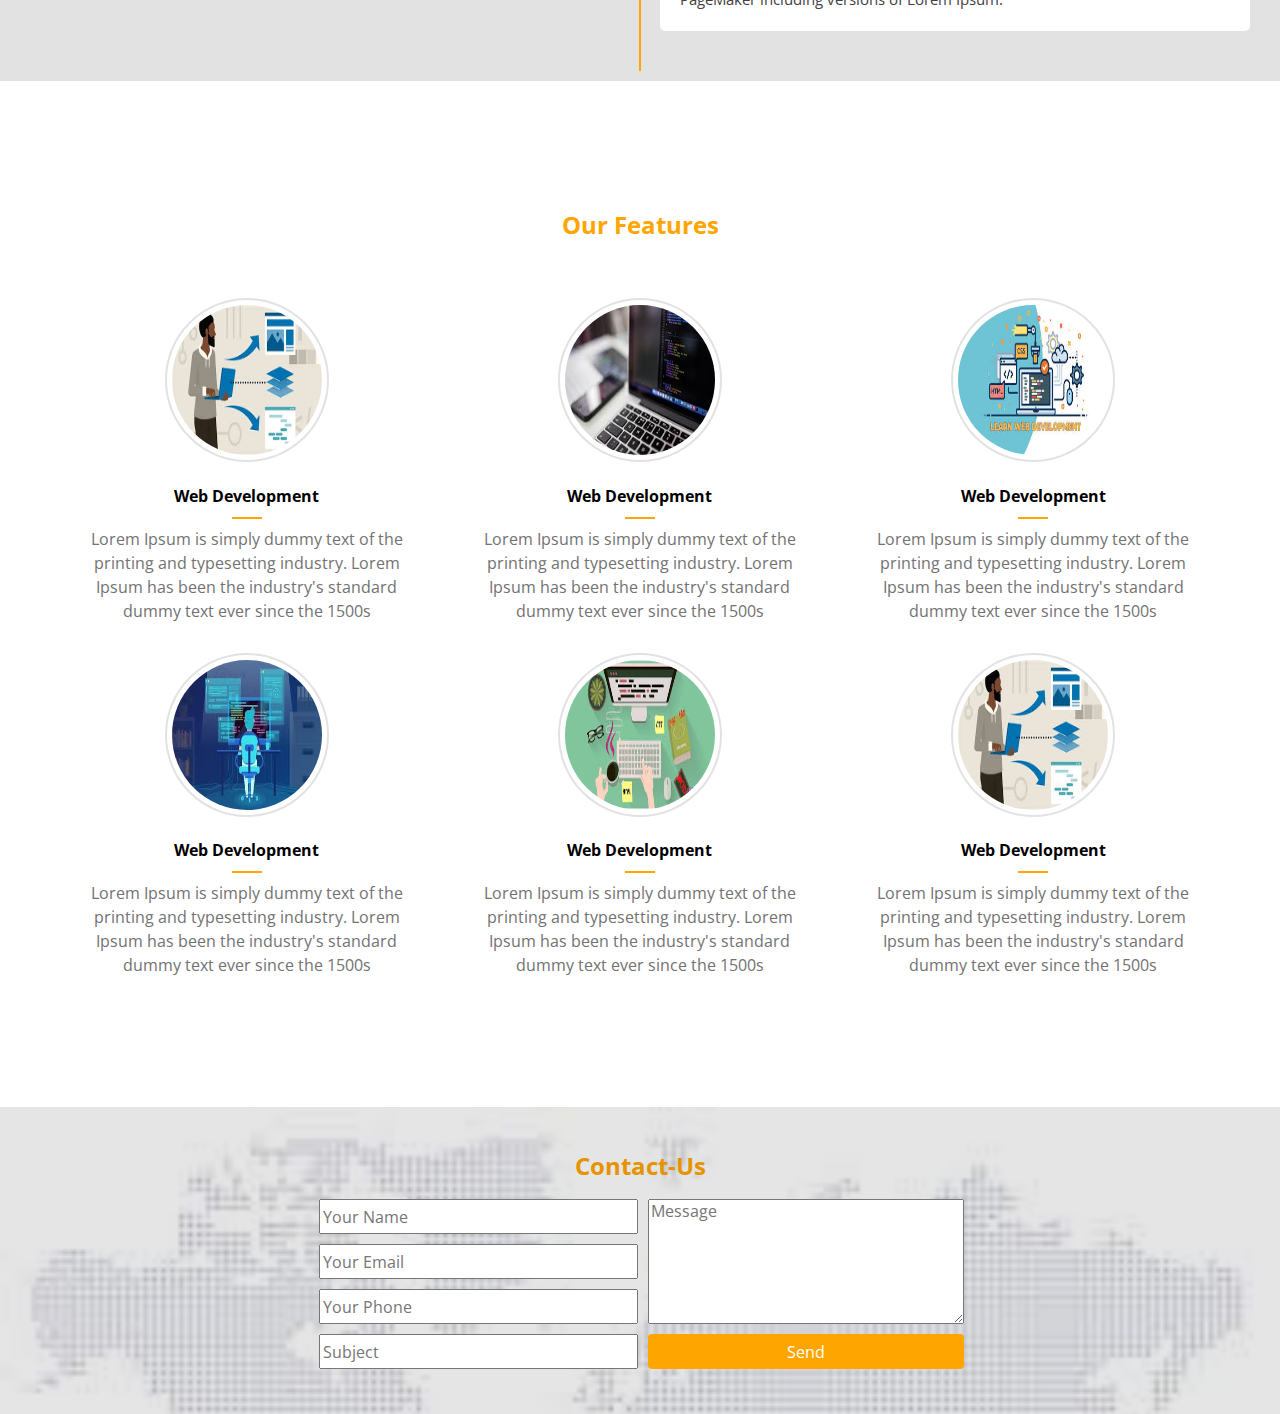
==== commit ec05e69a: "Update index.html" ====
--- a/index.html
+++ b/index.html
@@ -3,7 +3,7 @@
 <head>
     <meta charset="UTF-8">
     <meta name="viewport" content="width=device-width, initial-scale=1.0">
-    <title>Document</title>
+    <title>Special Design</title>
 </head>
 <link rel="stylesheet" href="css/style.css">
 
@@ -211,43 +211,7 @@
     <!-- end our features -->
 
     <!-- start testimonials -->
-    <div class="testimonials">
-        <div class="container">
-            <h3>Testimonials</h3>
-            <div class="ts-boxes">
-                <div class="ts-box">
-                    <p>Lorem Ipsum is simply dummy text of the printing and typesetting industry. Lorem Ipsum has been the industry's standard dummy text ever since the 1500s</p>
-                    <div class="second-part">
-                        <img src="./images/bill.jpg" alt="">
-                        <div class="person-info">
-                            <h4>Ahmed</h4>
-                            <span>CEO Of Sec Company</span>
-                        </div>
-                    </div>
-                </div>
-                <div class="ts-box">
-                    <p>Lorem Ipsum is simply dummy text of the printing and typesetting industry. Lorem Ipsum has been the industry's standard dummy text ever since the 1500s</p>
-                    <div class="second-part">
-                        <img src="./images/bill.jpg" alt="">
-                        <div class="person-info">
-                            <h4>Ahmed</h4>
-                            <span>CEO Of Sec Company</span>
-                        </div>
-                    </div>
-                </div>
-                <div class="ts-box">
-                    <p>Lorem Ipsum is simply dummy text of the printing and typesetting industry. Lorem Ipsum has been the industry's standard dummy text ever since the 1500s</p>
-                    <div class="second-part">
-                        <img src="./images/bill.jpg" alt="">
-                        <div class="person-info">
-                            <h4>Ahmed</h4>
-                            <span>CEO Of Sec Company</span>
-                        </div>
-                    </div>
-                </div>
-            </div>
-        </div>
-    </div>
+             
     <!-- end testimonials -->
 
     <!-- start contact-us -->
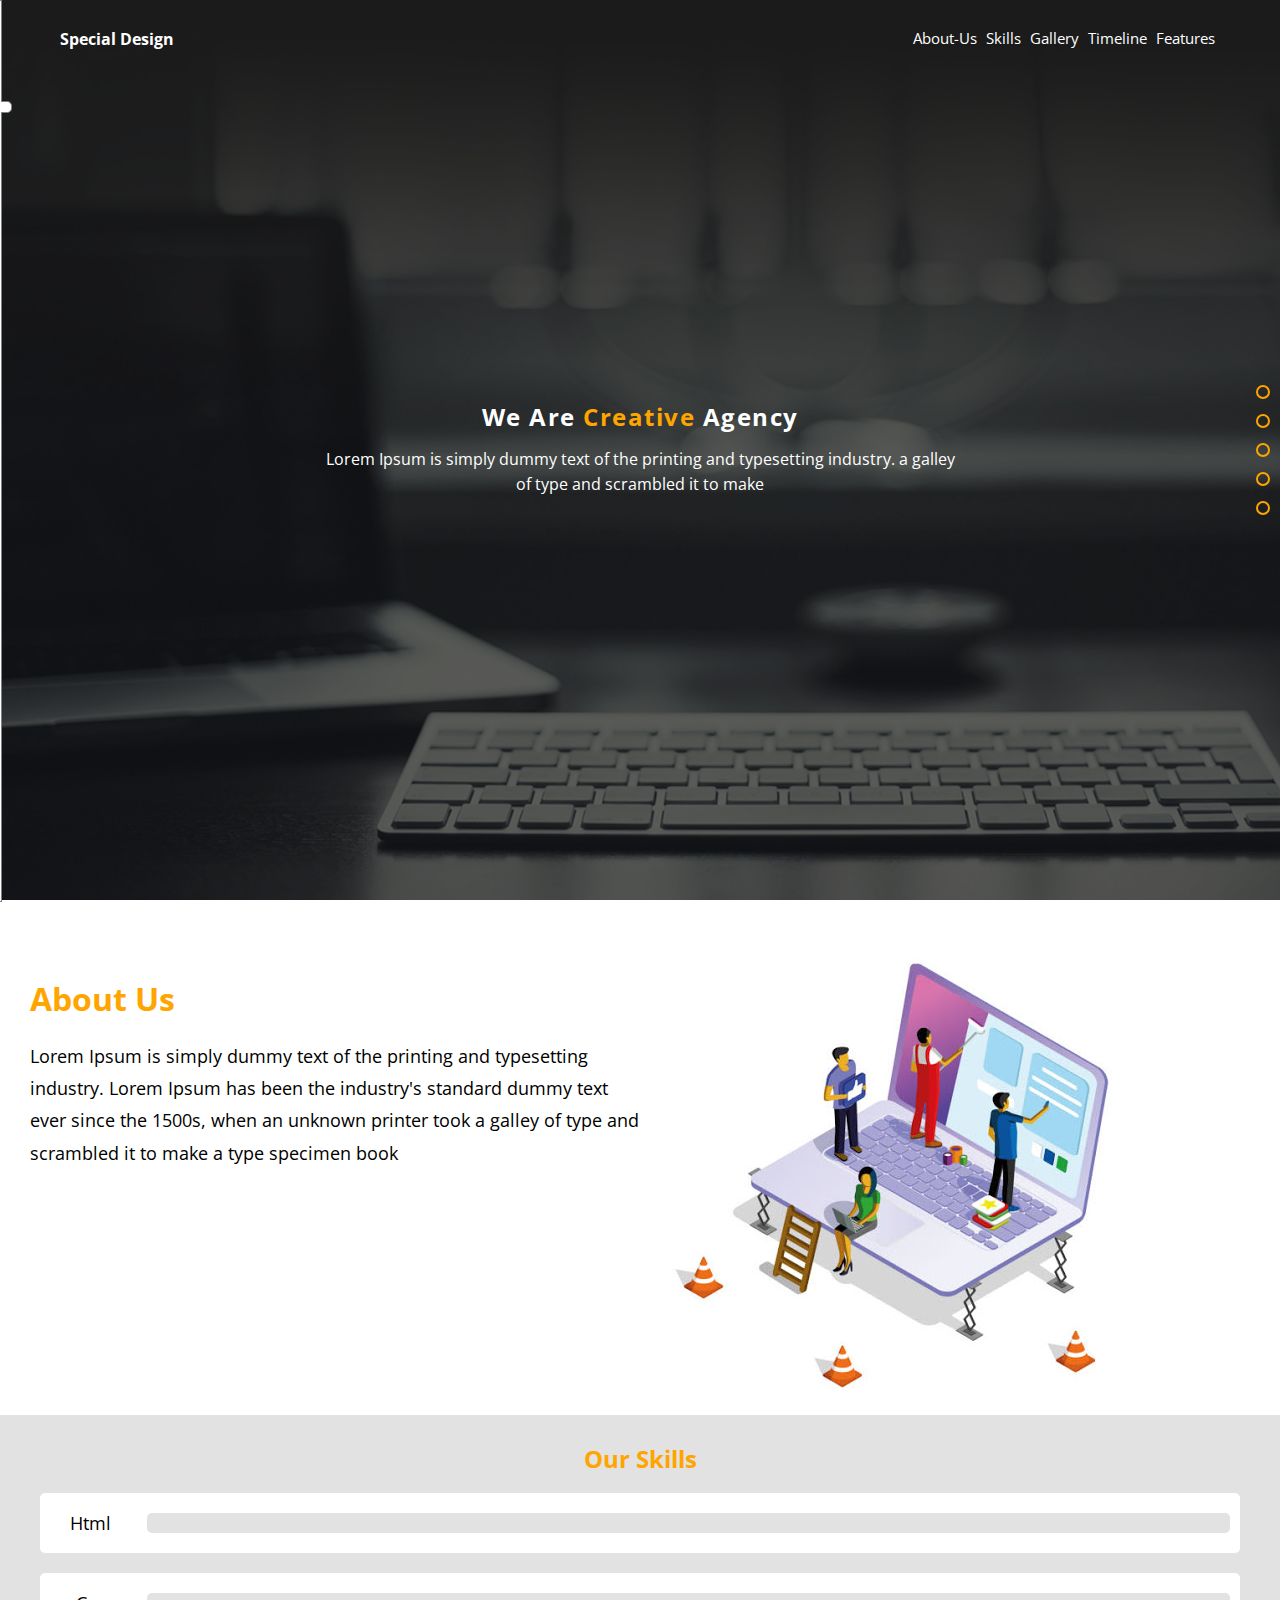
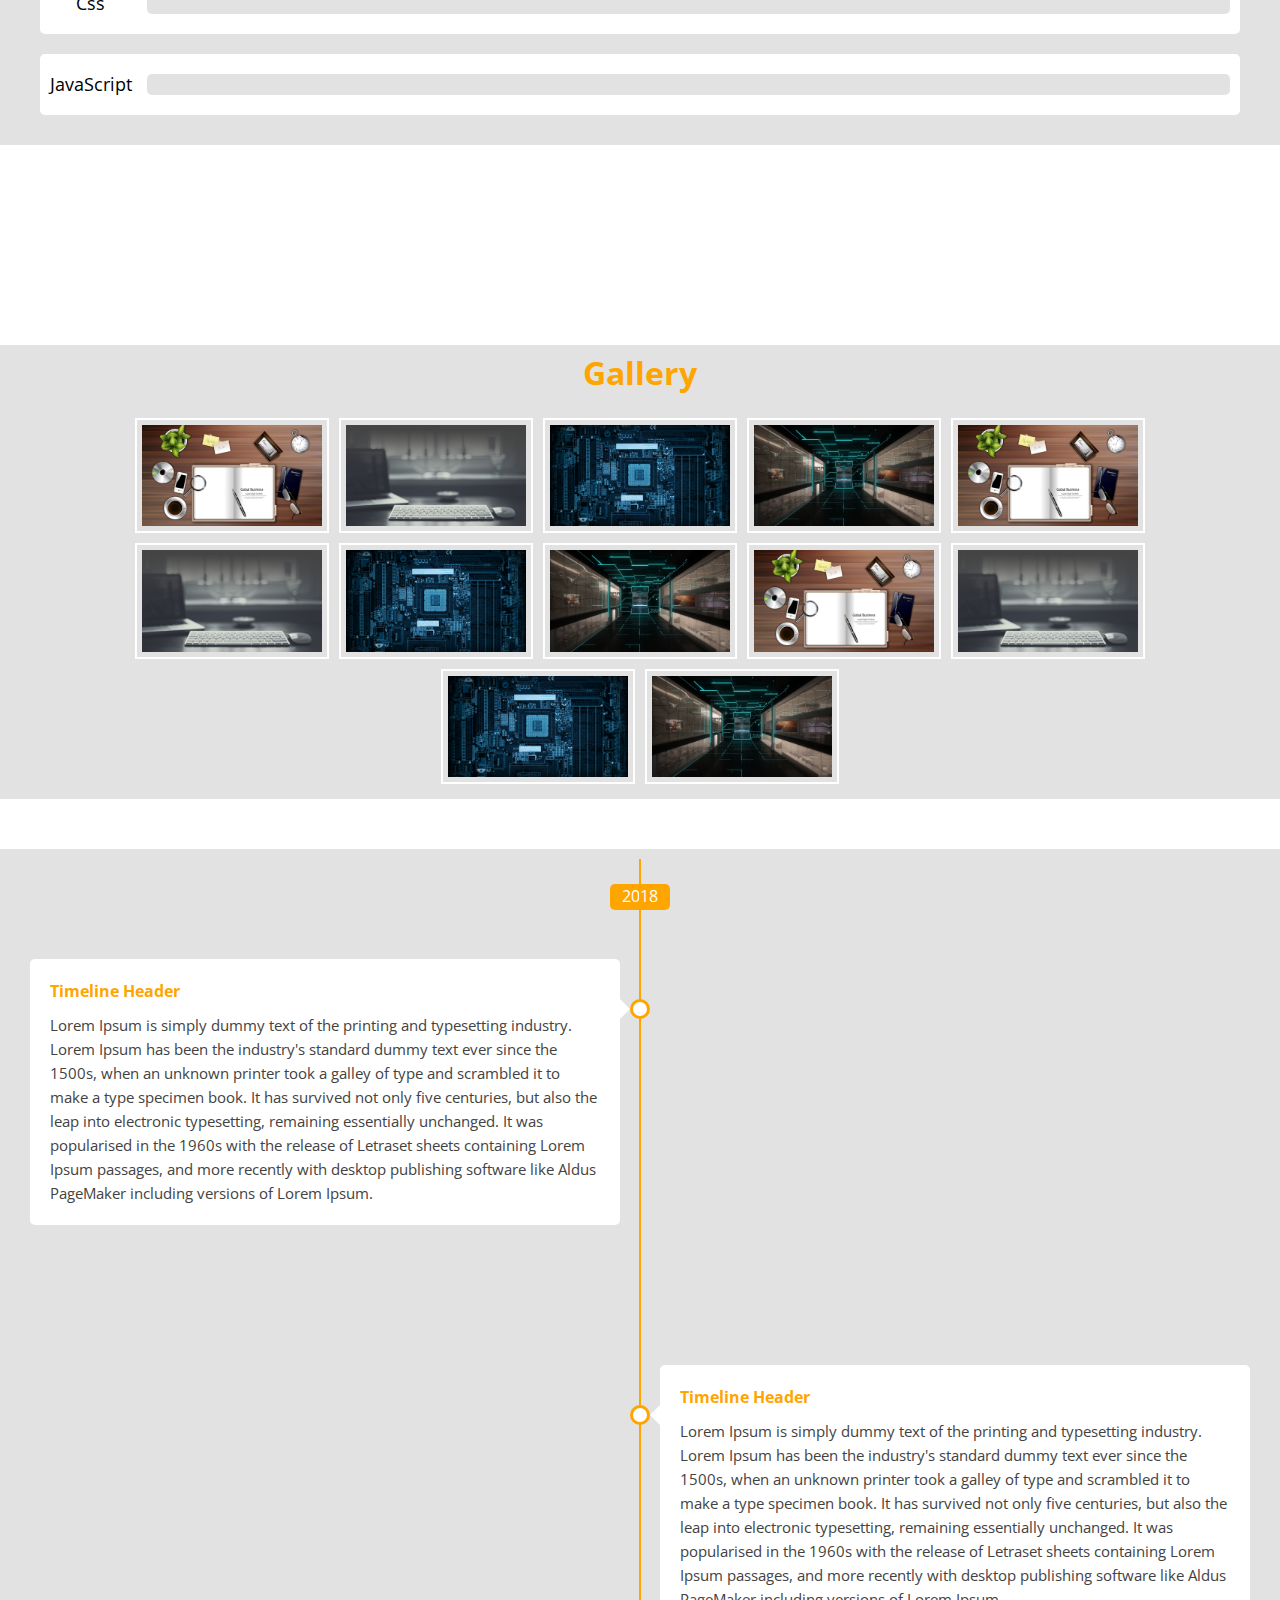
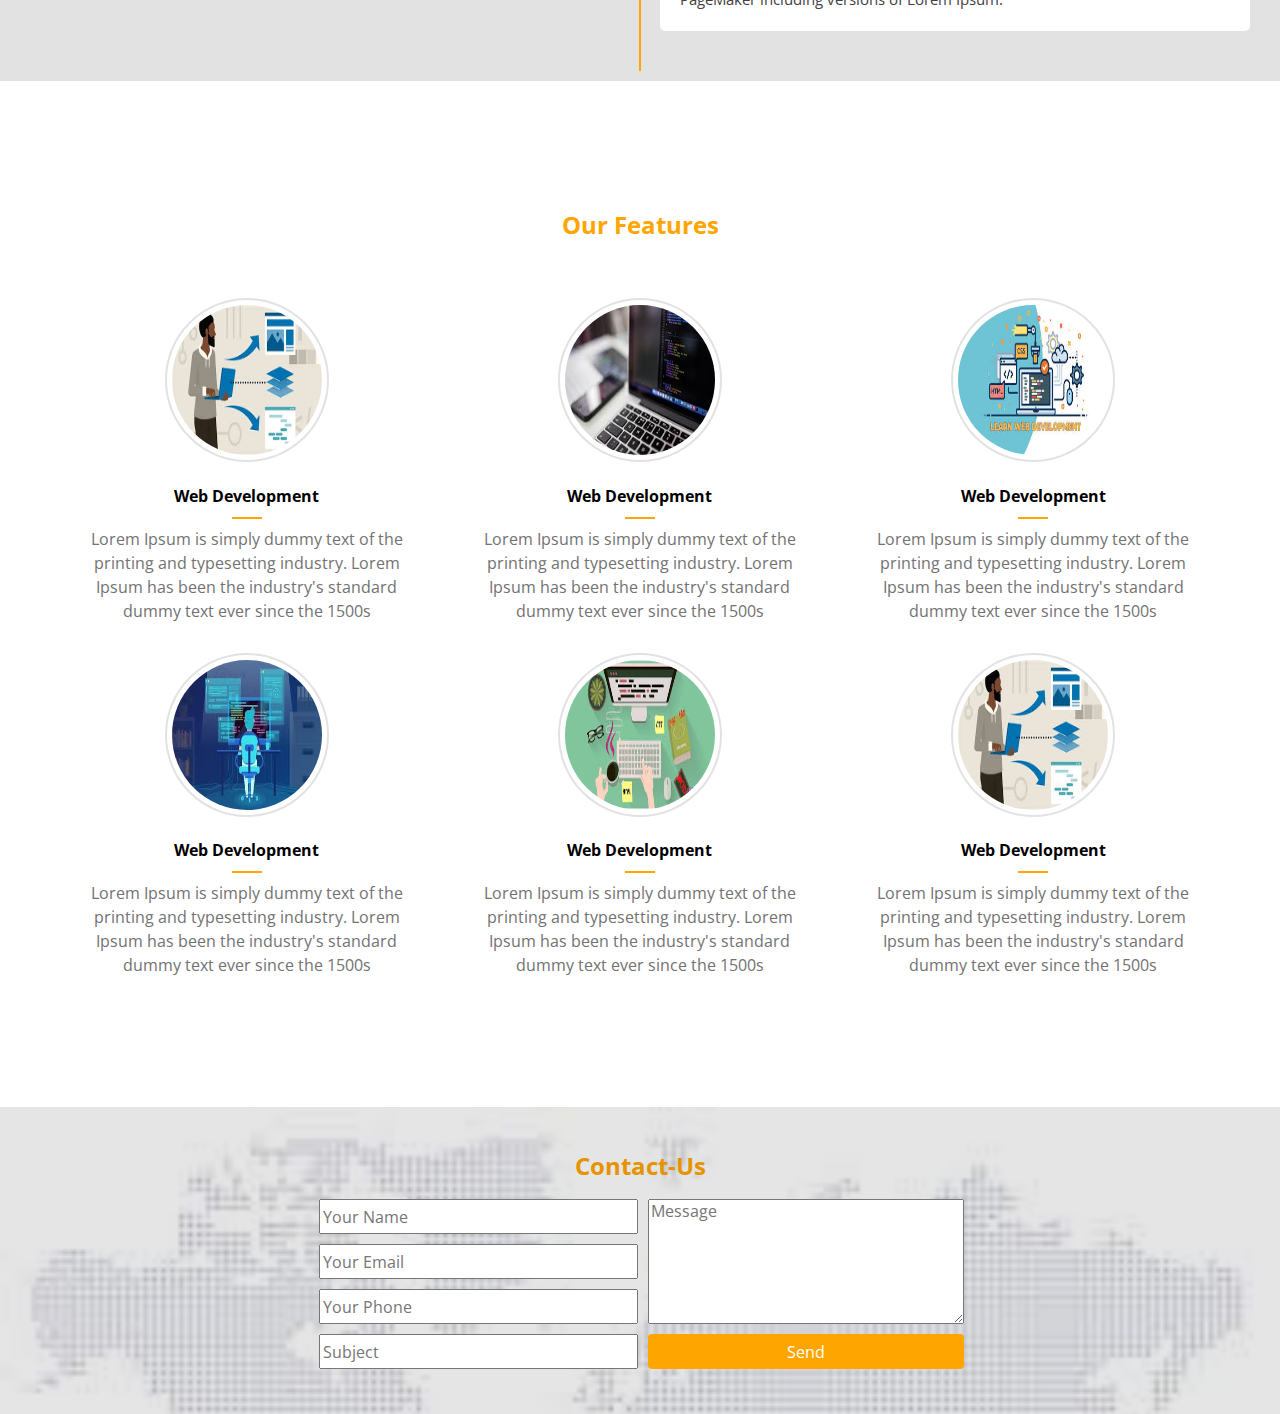
==== commit 023cfaaa: "Update index.html" ====
--- a/index.html
+++ b/index.html
@@ -53,9 +53,6 @@
         </div>
         <div class="bullet" data-section="timeline">
             <div class="tooltip">Timeline</div>
-        </div>
-        <div class="bullet" data-section="testimonials">
-            <div class="tooltip">Testimonials</div>
         </div>
         <div class="bullet" data-section="our-features">
             <div class="tooltip">Features</div>
@@ -81,7 +78,6 @@
                         <li><a href="" data-section="gallery">Gallery</a></li>
                         <li><a href="" data-section="timeline">Timeline</a></li>
                         <li><a href="" data-section="our-features">Features</a></li>
-                        <li><a href="" data-section="testimonials">Testimonials</a></li>
                     </ul>
                 </div>
             </div>
